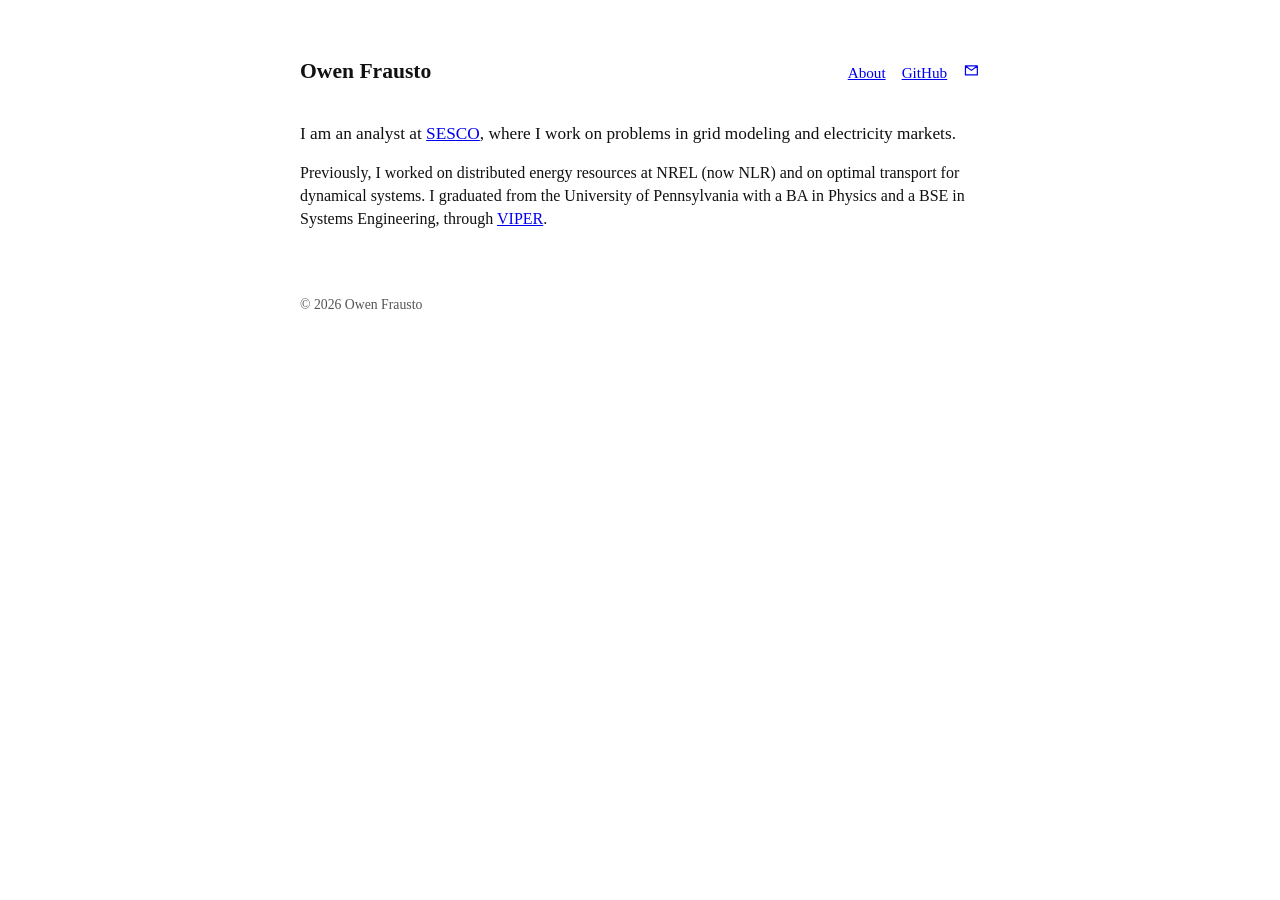
==== index.html @ c49b6a82 "init" ====
<!doctype html>
<html lang="en">
  <head>
    <meta charset="UTF-8" />
    <meta name="viewport" content="width=device-width, initial-scale=1.0" />
    <title>Owen Frausto</title>
    <link rel="stylesheet" href="styles.css" />
  </head>
  <body>
    <main>
      <header class="site-header">
        <a class="name" href="index.html">Owen Frausto</a>
        <nav aria-label="Primary navigation">
          <a href="#about">About</a>
          <a href="https://github.com/owenfrausto" target="_blank" rel="noreferrer">GitHub</a>
          <a class="glyph-link" href="fraustowen/index.html">
            <svg viewBox="0 0 24 24" aria-hidden="true">
              <path d="M3.5 5.5h17v13h-17zM4 6l8 6 8-6" />
            </svg>
          </a>
        </nav>
      </header>

      <section id="about" aria-labelledby="intro-title">
        <h1 id="intro-title" class="sr-only">About</h1>
        <p class="lede">
	I am an analyst at <a href="https://sescollc.com/">SESCO</a>, where I work on problems in grid modeling and electricity markets.
        </p>
        <p>
		Previously, I worked on distributed energy resources at NREL (now NLR) and on optimal transport for dynamical systems. I graduated from the University of Pennsylvania with a BA in Physics and a BSE in Systems Engineering, through <a href="https://www.viper.upenn.edu">VIPER</a>.
	</p>
      </section>

      <footer>
        <span>© 2026 Owen Frausto</span>
      </footer>
    </main>
  </body>
</html>
---- styles.css ----
:root {
  color: #111;
  background: #fff;
  font-family: Georgia, "Times New Roman", Times, serif;
  font-size: 16px;
  line-height: 1.42;
}

* {
  box-sizing: border-box;
}

html {
  scroll-behavior: smooth;
}

body {
  margin: 0;
}

main {
  width: min(680px, calc(100% - 3rem));
  margin: 3.5rem auto 5rem;
}

.site-header {
  display: flex;
  align-items: baseline;
  justify-content: space-between;
  margin-bottom: 2.2rem;
}

.name {
  color: #111;
  font-size: 1.35rem;
  font-weight: bold;
  text-decoration: none;
}

.site-header nav {
  display: flex;
  gap: 1rem;
}

.site-header nav a {
  font-size: 0.95rem;
}

.glyph-link {
  display: inline-flex;
  width: 1.05rem;
  height: 1.05rem;
  vertical-align: -0.12rem;
}

.glyph-link svg {
  width: 100%;
  height: 100%;
  fill: none;
  stroke: currentColor;
  stroke-linecap: round;
  stroke-linejoin: round;
  stroke-width: 1.7;
}

.inline-symbol {
  display: inline-block;
  width: 0.9em;
  height: 0.9em;
  margin-left: 0.1em;
  vertical-align: -0.1em;
}

.inline-symbol svg {
  width: 100%;
  height: 100%;
  fill: none;
  stroke: currentColor;
  stroke-linecap: round;
  stroke-linejoin: round;
  stroke-width: 1.7;
}

.riddle {
  max-width: 33rem;
}

p {
  margin: 0 0 1rem;
}

.lede {
  font-size: 1.08rem;
}

a {
  color: #0000ee;
  text-decoration: underline;
  text-underline-offset: 0.08em;
}

a:hover {
  color: #551a8b;
}

section {
  margin-top: 2rem;
}

h2 {
  margin: 0 0 0.35rem;
  font-size: 1rem;
  font-weight: bold;
}

ul {
  margin: 0;
  padding-left: 1.3rem;
}

.project-list li + li {
  margin-top: 0.28rem;
}

.project-list span {
  color: #252525;
}

.aside {
  margin-top: 2.4rem;
}

footer {
  margin-top: 4rem;
  color: #555;
  font-size: 0.86rem;
}

.sr-only {
  position: absolute;
  width: 1px;
  height: 1px;
  padding: 0;
  margin: -1px;
  overflow: hidden;
  clip: rect(0, 0, 0, 0);
  white-space: nowrap;
  border: 0;
}

@media (max-width: 520px) {
  main {
    width: min(100% - 2rem, 680px);
    margin-top: 2rem;
  }

  .site-header {
    margin-bottom: 1.7rem;
  }
}
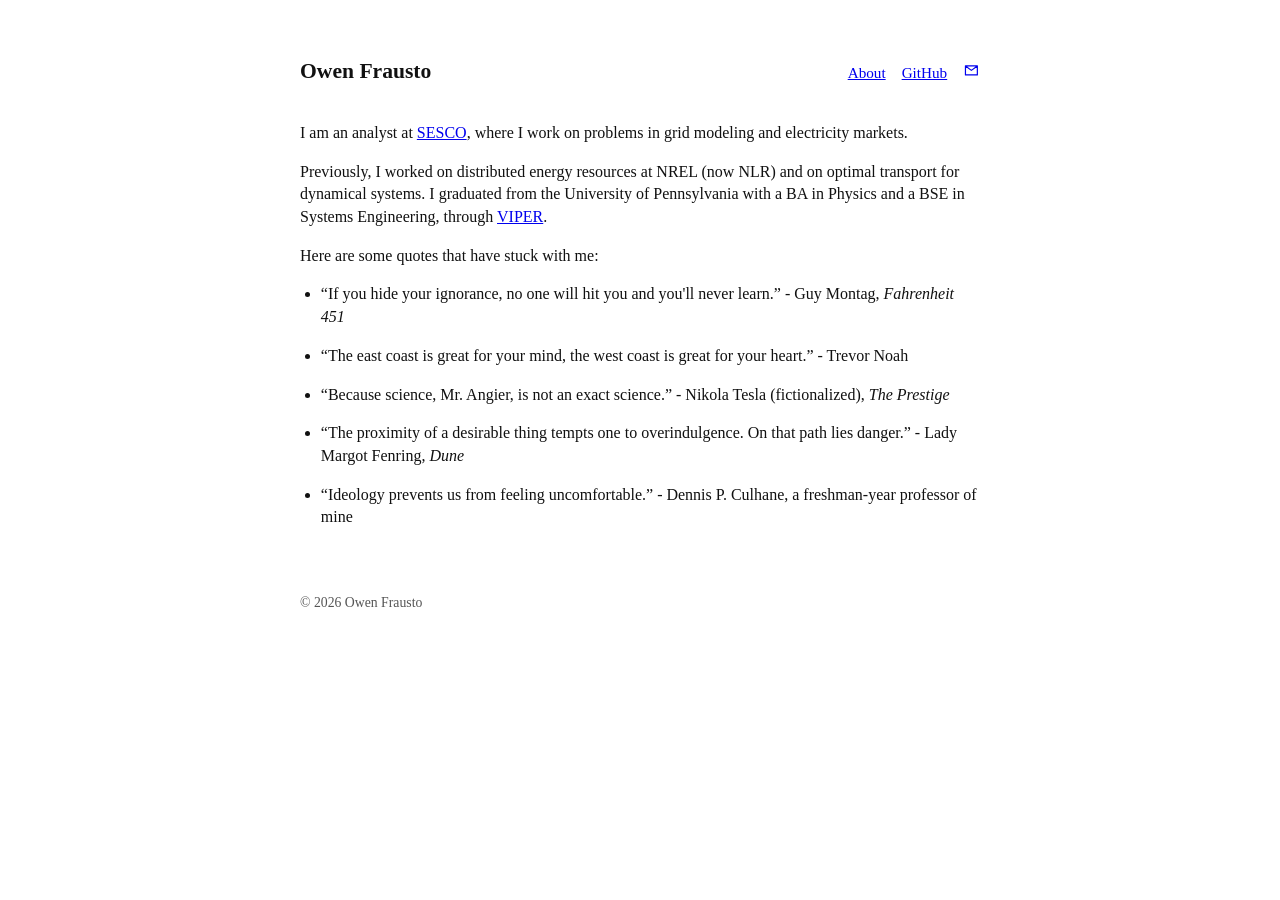
==== commit 3f5099b3: "quotes" ====
--- a/index.html
+++ b/index.html
@@ -31,6 +31,17 @@
 	</p>
       </section>
 
+      <section class="quotes" aria-label="Quotes">
+        <p class="quotes-title">Here are some quotes that have stuck with me:</p>
+        <ul class="quotes-list">
+          <li>“If you hide your ignorance, no one will hit you and you'll never learn.” - Guy Montag, <em>Fahrenheit 451</em></li>
+          <li>“The east coast is great for your mind, the west coast is great for your heart.” - Trevor Noah</li>
+          <li>“Because science, Mr. Angier, is not an exact science.” - Nikola Tesla (fictionalized), <em>The Prestige</em></li>
+          <li>“The proximity of a desirable thing tempts one to overindulgence. On that path lies danger.” - Lady Margot Fenring, <em>Dune</em></li>
+          <li>“Ideology prevents us from feeling uncomfortable.” - Dennis P. Culhane, a freshman-year professor of mine</li>
+        </ul>
+      </section>
+
       <footer>
         <span>© 2026 Owen Frausto</span>
       </footer>
--- a/styles.css
+++ b/styles.css
@@ -90,7 +90,7 @@
 }
 
 .lede {
-  font-size: 1.08rem;
+  font-size: 1rem;
 }
 
 a {
@@ -130,6 +130,18 @@
   margin-top: 2.4rem;
 }
 
+.quotes {
+  margin-top: 1rem;
+}
+
+.quotes-title {
+  margin-bottom: 1rem;
+}
+
+.quotes-list li + li {
+  margin-top: 1rem;
+}
+
 footer {
   margin-top: 4rem;
   color: #555;
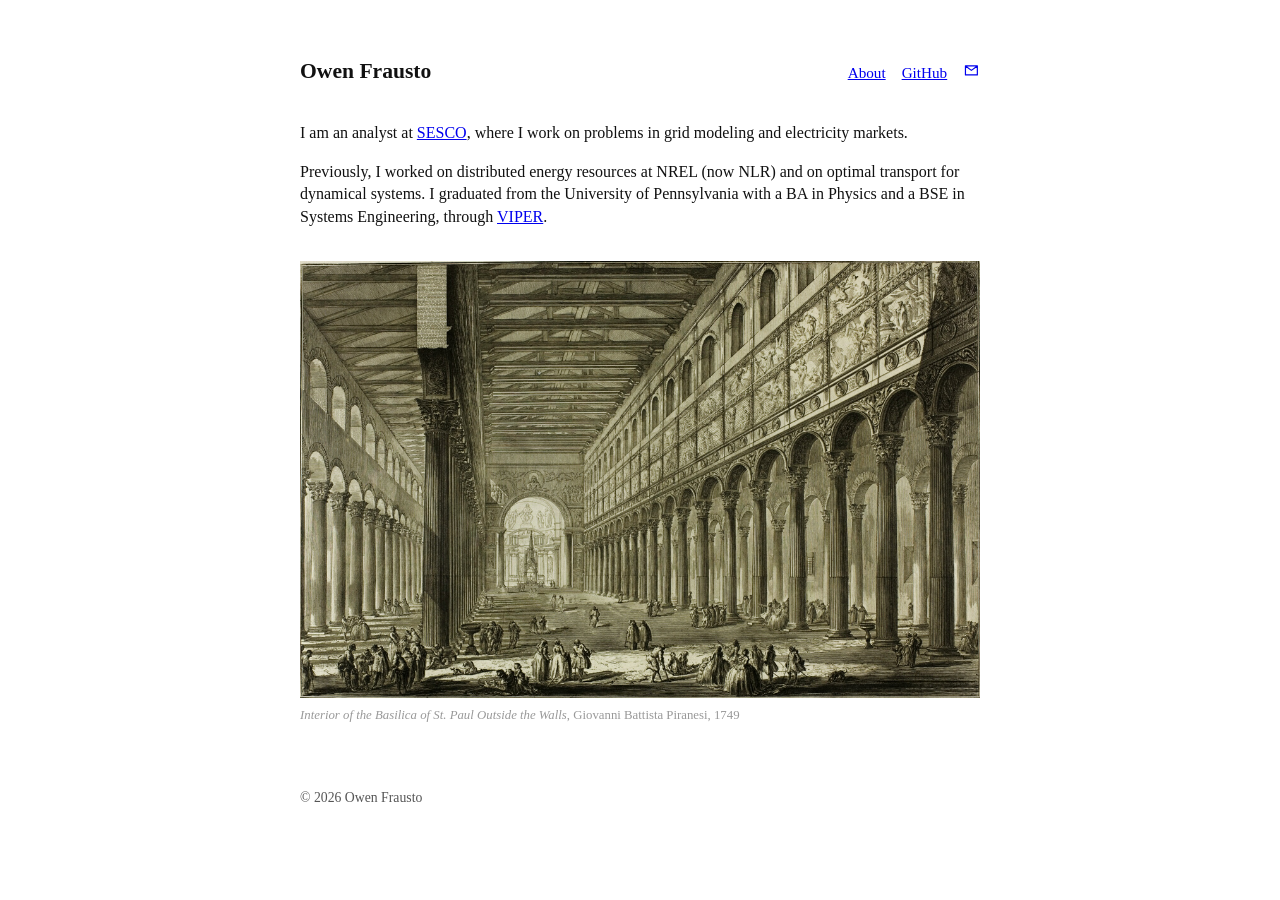
==== commit f7df8d67: "Update homepage artwork" ====
--- a/index.html
+++ b/index.html
@@ -31,16 +31,12 @@
 	</p>
       </section>
 
-      <section class="quotes" aria-label="Quotes">
-        <p class="quotes-title">Here are some quotes that have stuck with me:</p>
-        <ul class="quotes-list">
-          <li>“If you hide your ignorance, no one will hit you and you'll never learn.” - Guy Montag, <em>Fahrenheit 451</em></li>
-          <li>“The east coast is great for your mind, the west coast is great for your heart.” - Trevor Noah</li>
-          <li>“Because science, Mr. Angier, is not an exact science.” - Nikola Tesla (fictionalized), <em>The Prestige</em></li>
-          <li>“The proximity of a desirable thing tempts one to overindulgence. On that path lies danger.” - Lady Margot Fenring, <em>Dune</em></li>
-          <li>“Ideology prevents us from feeling uncomfortable.” - Dennis P. Culhane, a freshman-year professor of mine</li>
-        </ul>
-      </section>
+      <figure class="artwork">
+        <a class="artwork-image" href="https://www.artic.edu/artworks/48092/cut-away-view-of-the-interior-of-the-basilica-of-s-paolo-fuori-delle-mura-st-paul-outside-the-walls-from-views-of-rome">
+          <img src="images/st-paul-outside-the-walls.jpg" alt="An etching of the interior of the Basilica of St. Paul Outside the Walls by Giovanni Battista Piranesi" />
+        </a>
+        <figcaption><em>Interior of the Basilica of St. Paul Outside the Walls</em>, Giovanni Battista Piranesi, 1749</figcaption>
+      </figure>
 
       <footer>
         <span>© 2026 Owen Frausto</span>
--- a/styles.css
+++ b/styles.css
@@ -130,16 +130,30 @@
   margin-top: 2.4rem;
 }
 
-.quotes {
-  margin-top: 1rem;
+.artwork {
+  margin: 2rem 0 0;
 }
 
-.quotes-title {
-  margin-bottom: 1rem;
+.artwork-image {
+  display: block;
+  position: relative;
+  aspect-ratio: 1077 / 693;
+  overflow: hidden;
 }
 
-.quotes-list li + li {
-  margin-top: 1rem;
+.artwork img {
+  display: block;
+  position: absolute;
+  width: 111.42%;
+  height: auto;
+  left: -5.57%;
+  top: -8.37%;
+}
+
+.artwork figcaption {
+  margin-top: 0.5rem;
+  color: #999;
+  font-size: 0.8rem;
 }
 
 footer {
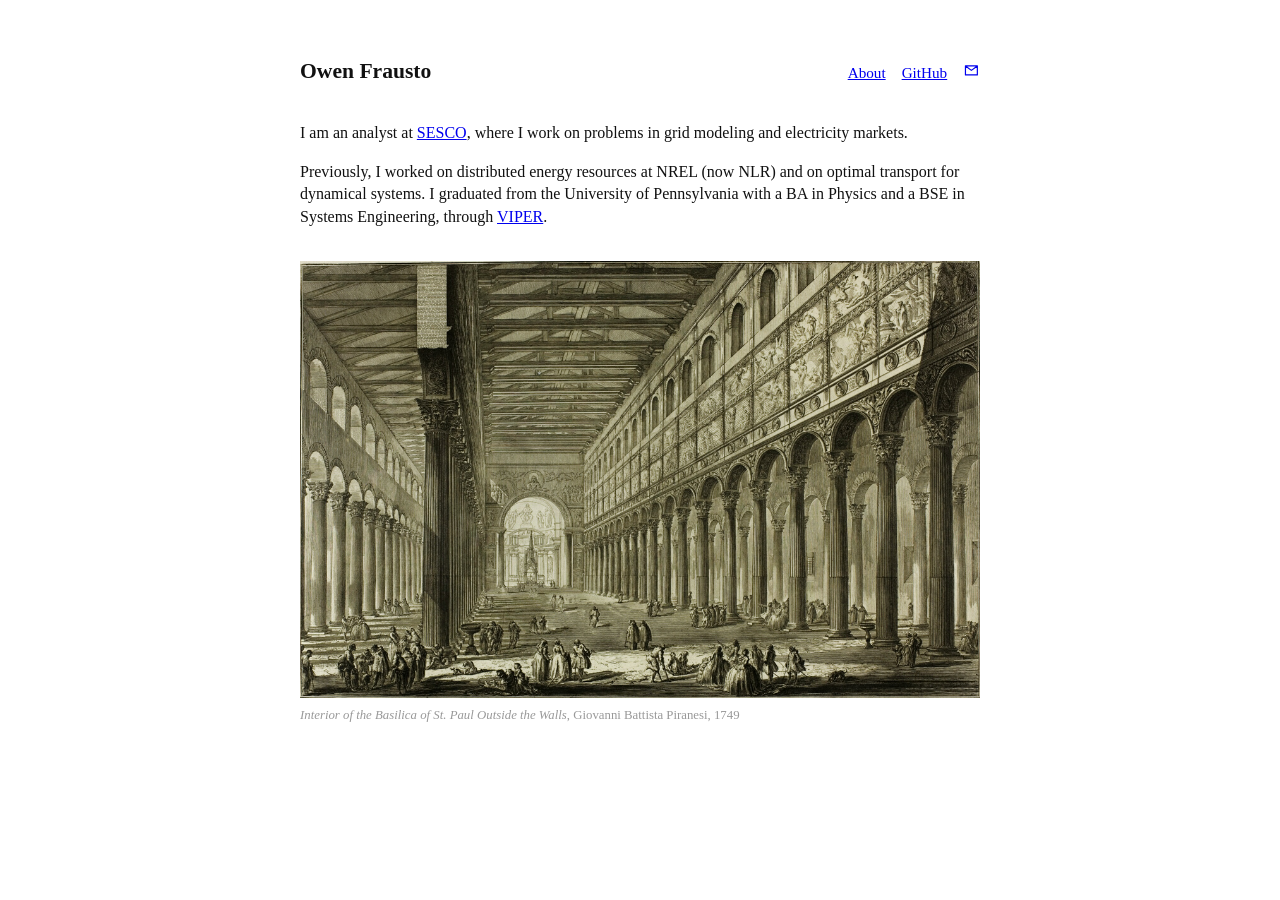
==== commit aa5b4fc6: "Update index.html Remove footer" ====
--- a/index.html
+++ b/index.html
@@ -39,7 +39,6 @@
       </figure>
 
       <footer>
-        <span>© 2026 Owen Frausto</span>
       </footer>
     </main>
   </body>
